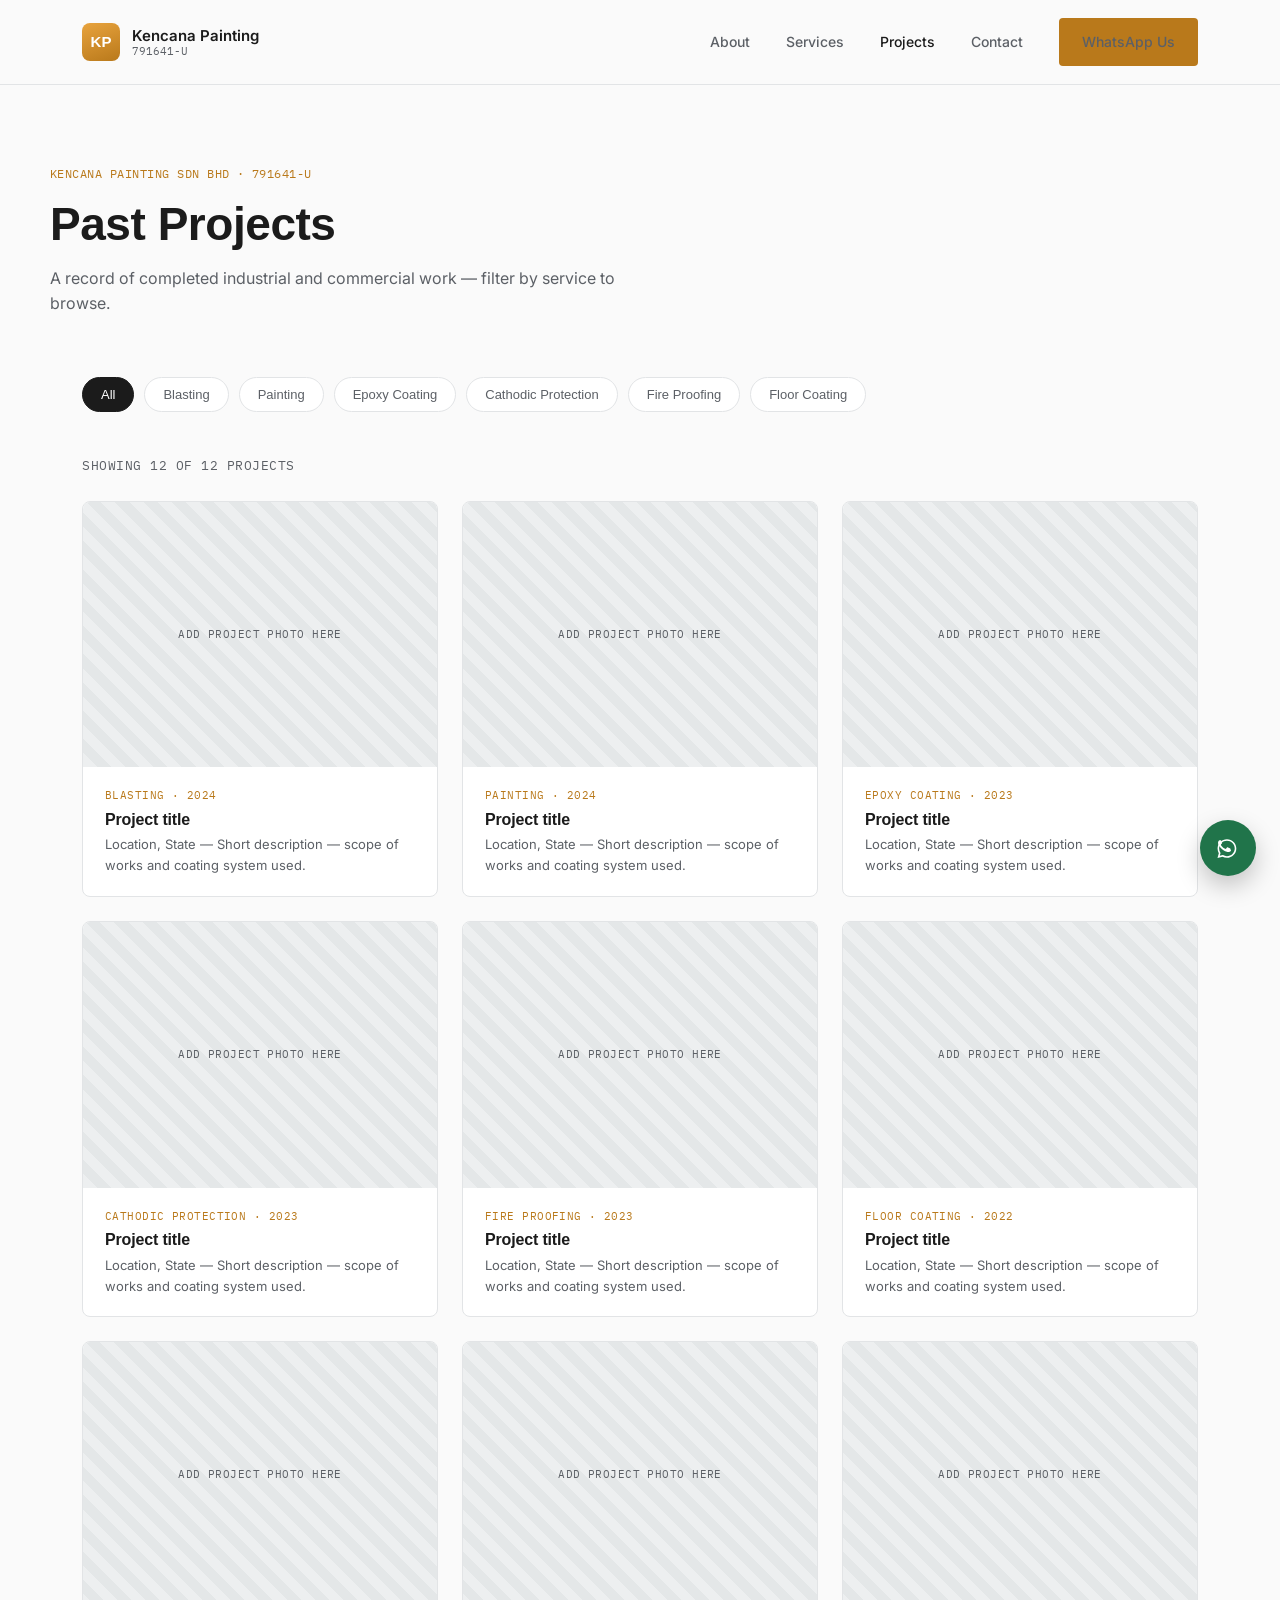
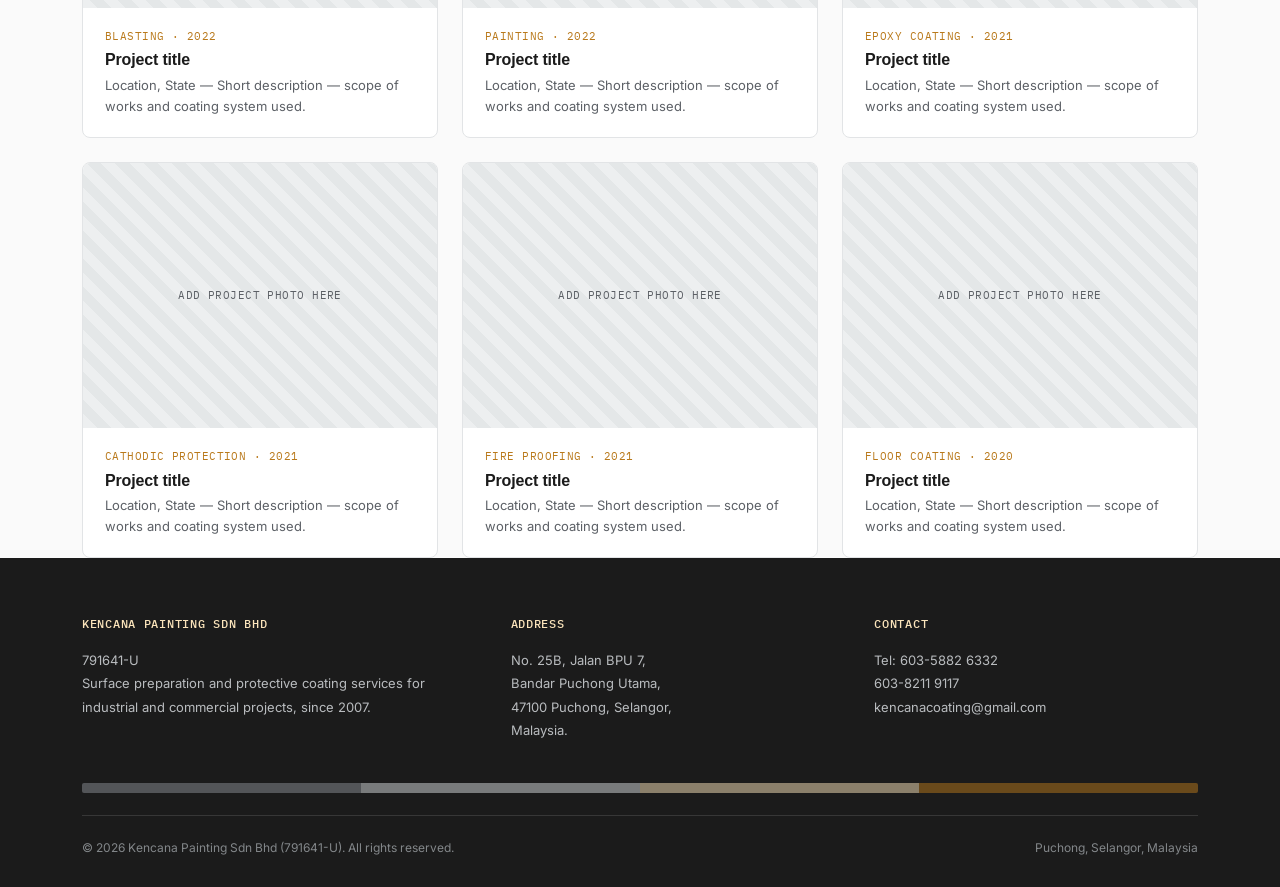
==== projects.html @ e9eb2f40 "Add files via upload" ====
<!DOCTYPE html>
<html lang="en">
<head>
<meta charset="UTF-8">
<meta name="viewport" content="width=device-width, initial-scale=1.0">
<title>Past Projects | Kencana Painting Sdn Bhd</title>
<meta name="description" content="Browse Kencana Painting's completed industrial and commercial projects — blasting, painting, epoxy coating, cathodic protection, fireproofing and floor coating.">
<link rel="preconnect" href="https://fonts.googleapis.com">
<link rel="preconnect" href="https://fonts.gstatic.com" crossorigin>
<link href="https://fonts.googleapis.com/css2?family=Archivo+Expanded:wght@600;700&family=Inter:wght@400;500;600&family=IBM+Plex+Mono:wght@500&display=swap" rel="stylesheet">
<link rel="stylesheet" href="styles.css">
</head>
<body>

<header>
  <div class="nav">
    <a href="index.html" class="brand">
      <div class="brand-mark">KP</div>
      <div class="brand-text">
        <strong>Kencana Painting</strong>
        <small>791641-U</small>
      </div>
    </a>
    <nav class="links" id="navLinks">
      <a href="index.html#about">About</a>
      <a href="index.html#services">Services</a>
      <a href="projects.html" class="active">Projects</a>
      <a href="index.html#contact">Contact</a>
      <a class="btn btn-amber" href="https://wa.me/60123867138" target="_blank" rel="noopener">WhatsApp Us</a>
    </nav>
    <button class="nav-toggle" id="navToggle" aria-label="Toggle menu" aria-expanded="false">
      <span></span><span></span><span></span>
    </button>
  </div>
</header>

<main>

  <!-- ---------- PAGE HERO ---------- -->
  <section class="page-hero container">
    <div class="reg mono">Kencana Painting Sdn Bhd &middot; 791641-U</div>
    <h1>Past Projects</h1>
    <p>A record of completed industrial and commercial work — filter by service to browse.</p>
  </section>

  <!-- ---------- FILTER + GRID ---------- -->
  <section class="container" style="padding-top:0;">
    <div class="filter-bar" id="filterBar">
      <!-- Filled automatically by script.js -->
    </div>
    <div class="project-count mono" id="projectCount"></div>

    <div class="project-grid" id="projectGrid">
      <!-- Filled automatically from projects-data.js by script.js -->
    </div>
  </section>

</main>

<footer>
  <div class="container">
    <div class="footer-grid">
      <div>
        <h4>Kencana Painting Sdn Bhd</h4>
        <p>791641-U</p>
        <p>Surface preparation and protective coating services for industrial and commercial projects, since 2007.</p>
      </div>
      <div>
        <h4>Address</h4>
        <p>No. 25B, Jalan BPU 7,<br>Bandar Puchong Utama,<br>47100 Puchong, Selangor,<br>Malaysia.</p>
      </div>
      <div>
        <h4>Contact</h4>
        <p>Tel: 603-5882 6332<br>603-8211 9117</p>
        <p><a href="mailto:kencanacoating@gmail.com">kencanacoating@gmail.com</a></p>
      </div>
    </div>
    <div class="layer-bar" style="margin-bottom:22px; opacity:0.5;">
      <span class="l1"></span><span class="l2"></span><span class="l3"></span><span class="l4"></span>
    </div>
    <div class="footer-bottom">
      <span>&copy; <span id="year"></span> Kencana Painting Sdn Bhd (791641-U). All rights reserved.</span>
      <span>Puchong, Selangor, Malaysia</span>
    </div>
  </div>
</footer>

<a class="wa-float" href="https://wa.me/60123867138" target="_blank" rel="noopener" aria-label="Chat on WhatsApp">
  <svg viewBox="0 0 32 32" xmlns="http://www.w3.org/2000/svg">
    <path fill="white" d="M22.7 9.3C20.6 7.1 17.8 5.9 14.8 5.9C8.9 5.9 4.1 10.7 4.1 16.6C4.1 18.5 4.6 20.3 5.5 21.9L4 27.4L9.7 25.9C11.2 26.7 12.9 27.2 14.8 27.2C20.7 27.2 25.5 22.4 25.5 16.5C25.5 13.6 24.3 10.9 22.7 9.3ZM14.8 25.3C13.2 25.3 11.6 24.9 10.2 24.1L9.9 23.9L6.6 24.8L7.5 21.6L7.3 21.3C6.4 19.8 5.9 18.2 5.9 16.5C5.9 11.6 9.9 7.6 14.8 7.6C17.2 7.6 19.4 8.5 21.1 10.2C22.8 11.9 23.7 14.1 23.7 16.5C23.7 21.4 19.7 25.3 14.8 25.3Z"/>
    <path fill="white" d="M19.5 18.9C19.2 19.7 18 20.4 17.2 20.5C16.5 20.6 15.7 20.7 14.7 20.4C14.1 20.2 13.2 19.9 12.2 19.4C8.6 17.7 6.2 14.1 6 13.8C5.8 13.6 4.6 12 4.6 10.3C4.6 8.6 5.5 7.8 5.8 7.5C6.1 7.2 6.5 7.1 6.8 7.1C7 7.1 7.1 7.1 7.3 7.1C7.6 7.1 7.8 7.1 8 7.5C8.3 8.1 9 9.8 9.1 10C9.2 10.2 9.2 10.4 9.1 10.6C9 10.8 8.9 11 8.7 11.2C8.5 11.4 8.4 11.6 8.2 11.8C8 12 7.8 12.2 8 12.6C8.2 13 8.9 14.2 10 15.1C11.4 16.3 12.5 16.7 12.9 16.9C13.3 17.1 13.5 17.1 13.7 16.8C13.9 16.6 14.6 15.8 14.8 15.4C15 15.1 15.3 15.1 15.6 15.2C15.9 15.3 17.6 16.1 18 16.3C18.3 16.4 18.6 16.5 18.7 16.7C18.8 16.9 18.8 17.7 19.5 18.9Z"/>
  </svg>
</a>

<script src="projects-data.js"></script>
<script src="script.js"></script>
</body>
</html>
---- styles.css ----
/* ===================================================================
   Kencana Painting — Shared Stylesheet
   Palette: Amber (coating) over Steel/Grey (metal) on White
   =================================================================== */

:root{
  --white:#FFFFFF;
  --bg:#FAFAFA;
  --ink:#1B1B1B;
  --ink-soft:#5C6066;

  --amber:#E8A33D;
  --amber-deep:#B9791B;
  --amber-pale:#FBE4BB;

  --steel:#8B9096;
  --steel-light:#D7DADD;
  --steel-pale:#EDEFF0;

  --line:#E2E4E6;
  --shadow: 0 8px 30px rgba(20,20,20,0.07);
}

*{box-sizing:border-box; margin:0; padding:0;}
html{scroll-behavior:smooth;}
body{
  font-family:'Inter', sans-serif;
  color:var(--ink);
  background:var(--bg);
  line-height:1.6;
  -webkit-font-smoothing:antialiased;
}
h1,h2,h3{
  font-family:'Archivo Expanded', sans-serif;
  font-weight:700;
  letter-spacing:-0.01em;
  line-height:1.1;
}
.mono{
  font-family:'IBM Plex Mono', monospace;
  letter-spacing:0.04em;
  text-transform:uppercase;
}
a{color:inherit; text-decoration:none;}
img{max-width:100%; display:block;}
.container{max-width:1180px; margin:0 auto; padding:0 32px;}
section{padding:104px 0;}
@media(max-width:720px){ section{padding:72px 0;} .container{padding:0 20px;} }

/* ---------- Coating-over-steel motif (signature element) ---------- */
.layer-bar{display:flex; width:100%; height:10px; border-radius:2px; overflow:hidden;}
.layer-bar span{flex:1;}
.layer-bar .l1{background:var(--steel);}
.layer-bar .l2{background:var(--steel-light);}
.layer-bar .l3{background:var(--amber-pale);}
.layer-bar .l4{background:var(--amber-deep);}

.section-tag{font-size:12px; color:var(--amber-deep); margin-bottom:14px; display:block;}
.section-head{max-width:640px; margin-bottom:56px;}
.section-head h2{font-size:clamp(28px,3.4vw,40px); margin-bottom:16px;}
.section-head p{color:var(--ink-soft); font-size:16px;}
.divider{margin:0 0 56px 0;}

/* ---------- Header ---------- */
header{
  position:fixed; top:0; left:0; right:0; z-index:100;
  background:rgba(250,250,250,0.92);
  backdrop-filter:blur(10px);
  border-bottom:1px solid var(--line);
}
.nav{
  display:flex; align-items:center; justify-content:space-between;
  padding:18px 32px; max-width:1180px; margin:0 auto;
}
.brand{display:flex; align-items:center; gap:12px;}
.brand-mark{
  width:38px; height:38px; border-radius:8px;
  background:linear-gradient(160deg, var(--amber) 0%, var(--amber-deep) 100%);
  display:flex; align-items:center; justify-content:center;
  color:var(--white); font-family:'Archivo Expanded',sans-serif; font-weight:700; font-size:15px;
  flex-shrink:0;
}
.brand-text{line-height:1.2;}
.brand-text strong{display:block; font-size:15px; font-weight:600;}
.brand-text small{display:block; font-size:11px; color:var(--ink-soft); font-family:'IBM Plex Mono',monospace;}
nav.links{display:flex; gap:36px; align-items:center;}
nav.links a{font-size:14px; font-weight:500; color:var(--ink-soft); transition:color .2s;}
nav.links a:hover, nav.links a:focus-visible{color:var(--amber-deep);}
nav.links a.active{color:var(--ink);}
.btn{
  display:inline-flex; align-items:center; gap:8px;
  padding:12px 22px; border-radius:4px; font-size:14px; font-weight:600;
  transition:transform .15s ease, background .2s ease, color .2s ease;
  border:1px solid transparent;
}
.btn-amber{background:var(--amber-deep); color:var(--white);}
.btn-amber:hover{background:var(--ink);}
.btn-outline{border-color:var(--ink); color:var(--ink);}
.btn-outline:hover{background:var(--ink); color:var(--white);}
.btn:focus-visible{outline:2px solid var(--amber-deep); outline-offset:2px;}

.nav-toggle{display:none; flex-direction:column; gap:5px; background:none; border:0; cursor:pointer; padding:8px;}
.nav-toggle span{width:22px; height:2px; background:var(--ink);}
@media(max-width:860px){
  nav.links{
    position:fixed; inset:64px 0 0 0; background:var(--bg);
    flex-direction:column; justify-content:flex-start; padding:40px 32px;
    transform:translateY(-110%); transition:transform .3s ease; gap:24px;
  }
  nav.links.open{transform:translateY(0);}
  nav.links .btn{align-self:flex-start;}
  .nav-toggle{display:flex;}
}

/* ---------- Hero ---------- */
.hero{
  padding:168px 0 100px;
  display:grid; grid-template-columns:1.1fr 0.9fr; gap:64px; align-items:center;
}
@media(max-width:900px){ .hero{grid-template-columns:1fr; padding:140px 0 60px;} }
.hero .reg{font-size:12px; color:var(--amber-deep); margin-bottom:18px;}
.hero h1{font-size:clamp(34px,5vw,58px); margin-bottom:22px;}
.hero h1 em{font-style:normal; color:var(--amber-deep);}
.hero p.lead{font-size:17px; color:var(--ink-soft); max-width:520px; margin-bottom:34px;}
.hero .cta-row{display:flex; gap:16px; flex-wrap:wrap;}

.hero-graphic{
  background:var(--white); border:1px solid var(--line); border-radius:10px;
  padding:32px; box-shadow:var(--shadow);
}
.hero-graphic .cutaway{
  display:flex; flex-direction:column-reverse; height:220px; border-radius:6px; overflow:hidden; margin-bottom:18px;
}
.cutaway .band{position:relative; display:flex; align-items:center; padding:0 16px;}
.cutaway .band span{
  font-family:'IBM Plex Mono',monospace; font-size:10px; color:rgba(27,27,27,0.55);
  text-transform:uppercase; letter-spacing:0.06em;
}
.cutaway .substrate{height:34%; background:var(--steel);}
.cutaway .primer{height:20%; background:var(--steel-light);}
.cutaway .inter{height:20%; background:var(--amber-pale);}
.cutaway .top{height:26%; background:var(--amber-deep);}
.cutaway .top span{color:rgba(255,255,255,0.9);}
.hero-graphic .caption{font-size:13px; color:var(--ink-soft);}

/* ---------- Intro / about ---------- */
.about-grid{display:grid; grid-template-columns:1.1fr 0.9fr; gap:64px; align-items:start;}
@media(max-width:860px){ .about-grid{grid-template-columns:1fr;} }
.about-grid p{color:var(--ink-soft); font-size:16px; margin-bottom:18px;}
.stat-row{display:grid; grid-template-columns:1fr 1fr; gap:24px;}
.stat{border-top:2px solid var(--amber-deep); padding-top:14px;}
.stat strong{display:block; font-family:'Archivo Expanded',sans-serif; font-size:36px;}
.stat span{font-size:13px; color:var(--ink-soft);}

/* ---------- Services ---------- */
.service-grid{display:grid; grid-template-columns:repeat(3,1fr); gap:1px; background:var(--line); border:1px solid var(--line);}
@media(max-width:860px){ .service-grid{grid-template-columns:repeat(2,1fr);} }
@media(max-width:560px){ .service-grid{grid-template-columns:1fr;} }
.service-card{background:var(--white); padding:36px 30px; transition:background .2s ease;}
.service-card:hover{background:#FFFBF3;}
.service-card .icon{width:44px; height:44px; margin-bottom:22px; color:var(--amber-deep);}
.service-card h3{font-size:18px; margin-bottom:10px; font-family:'Archivo Expanded',sans-serif;}
.service-card p{font-size:14px; color:var(--ink-soft);}
.service-card .under{
  height:2px; width:28px; background:var(--amber-deep); margin-top:20px;
  transition:width .25s ease;
}
.service-card:hover .under{width:56px;}

/* ---------- Projects (preview + full grid) ---------- */
.project-grid{display:grid; grid-template-columns:repeat(3,1fr); gap:24px;}
@media(max-width:900px){ .project-grid{grid-template-columns:repeat(2,1fr);} }
@media(max-width:600px){ .project-grid{grid-template-columns:1fr;} }
.project-card{border:1px solid var(--line); border-radius:8px; overflow:hidden; background:var(--white);}
.project-photo{
  aspect-ratio:4/3; background:
    repeating-linear-gradient(45deg, var(--steel-pale), var(--steel-pale) 10px, #E4E7E8 10px, #E4E7E8 20px);
  display:flex; align-items:center; justify-content:center; text-align:center; padding:20px;
}
.project-photo span{
  font-size:11px; color:var(--ink-soft); font-family:'IBM Plex Mono',monospace;
  text-transform:uppercase; letter-spacing:0.04em; max-width:180px;
}
.project-info{padding:20px 22px;}
.project-info .tag{font-size:11px; color:var(--amber-deep); display:block; margin-bottom:6px;}
.project-info h3{font-size:16px; margin-bottom:6px; font-family:'Archivo Expanded',sans-serif;}
.project-info p{font-size:13px; color:var(--ink-soft);}

/* Filter bar (projects.html) */
.filter-bar{display:flex; gap:10px; flex-wrap:wrap; margin-bottom:44px;}
.filter-btn{
  padding:9px 18px; border-radius:20px; border:1px solid var(--line);
  background:var(--white); font-size:13px; font-weight:500; color:var(--ink-soft);
  cursor:pointer; transition:all .2s ease;
}
.filter-btn:hover{border-color:var(--amber-deep); color:var(--ink);}
.filter-btn.active{background:var(--ink); color:var(--white); border-color:var(--ink);}
.project-count{font-size:13px; color:var(--ink-soft); margin-bottom:24px;}
.project-card[hidden]{display:none;}

/* ---------- Contact ---------- */
.contact-grid{display:grid; grid-template-columns:1fr 1fr; gap:56px; align-items:start;}
@media(max-width:860px){ .contact-grid{grid-template-columns:1fr;} }
.contact-card{background:var(--white); border:1px solid var(--line); border-radius:10px; padding:36px; box-shadow:var(--shadow);}
.contact-row{display:flex; gap:14px; margin-bottom:22px; align-items:flex-start;}
.contact-row .ic{width:20px; height:20px; color:var(--amber-deep); flex-shrink:0; margin-top:2px;}
.contact-row strong{display:block; font-size:14px; margin-bottom:2px;}
.contact-row span, .contact-row a{font-size:14px; color:var(--ink-soft);}
.map-wrap{border:1px solid var(--line); border-radius:10px; overflow:hidden; box-shadow:var(--shadow);}
.map-wrap iframe{width:100%; height:100%; min-height:340px; border:0; display:block;}

/* ---------- Page header (for projects.html) ---------- */
.page-hero{padding:164px 0 60px;}
.page-hero .reg{font-size:12px; color:var(--amber-deep); margin-bottom:16px;}
.page-hero h1{font-size:clamp(30px,4.2vw,46px); margin-bottom:16px;}
.page-hero p{color:var(--ink-soft); font-size:16px; max-width:600px;}

/* ---------- Footer ---------- */
footer{background:var(--ink); color:#EDEDED; padding:56px 0 30px;}
.footer-grid{display:grid; grid-template-columns:1.2fr 1fr 1fr; gap:40px; margin-bottom:40px;}
@media(max-width:720px){ .footer-grid{grid-template-columns:1fr; gap:28px;} }
footer h4{font-size:12px; text-transform:uppercase; letter-spacing:0.06em; color:var(--amber-pale); margin-bottom:16px; font-family:'IBM Plex Mono',monospace; font-weight:500;}
footer p, footer a{font-size:13px; color:#B9BCBF; line-height:1.8;}
footer a:hover{color:var(--amber-pale);}
.footer-bottom{border-top:1px solid rgba(255,255,255,0.12); padding-top:22px; font-size:12px; color:#83878A; display:flex; justify-content:space-between; flex-wrap:wrap; gap:10px;}

/* ---------- WhatsApp floating button ---------- */
.wa-float{
  position:fixed; bottom:24px; right:24px; z-index:90;
  width:56px; height:56px; border-radius:50%;
  background:#20744A; display:flex; align-items:center; justify-content:center;
  box-shadow:0 10px 24px rgba(0,0,0,0.22);
  transition:transform .2s ease;
}
.wa-float:hover{transform:scale(1.06);}
.wa-float svg{width:28px; height:28px;}

.reveal{opacity:0; transform:translateY(16px); transition:opacity .6s ease, transform .6s ease;}
.reveal.in{opacity:1; transform:translateY(0);}
@media (prefers-reduced-motion: reduce){
  .reveal{opacity:1; transform:none; transition:none;}
  html{scroll-behavior:auto;}
}
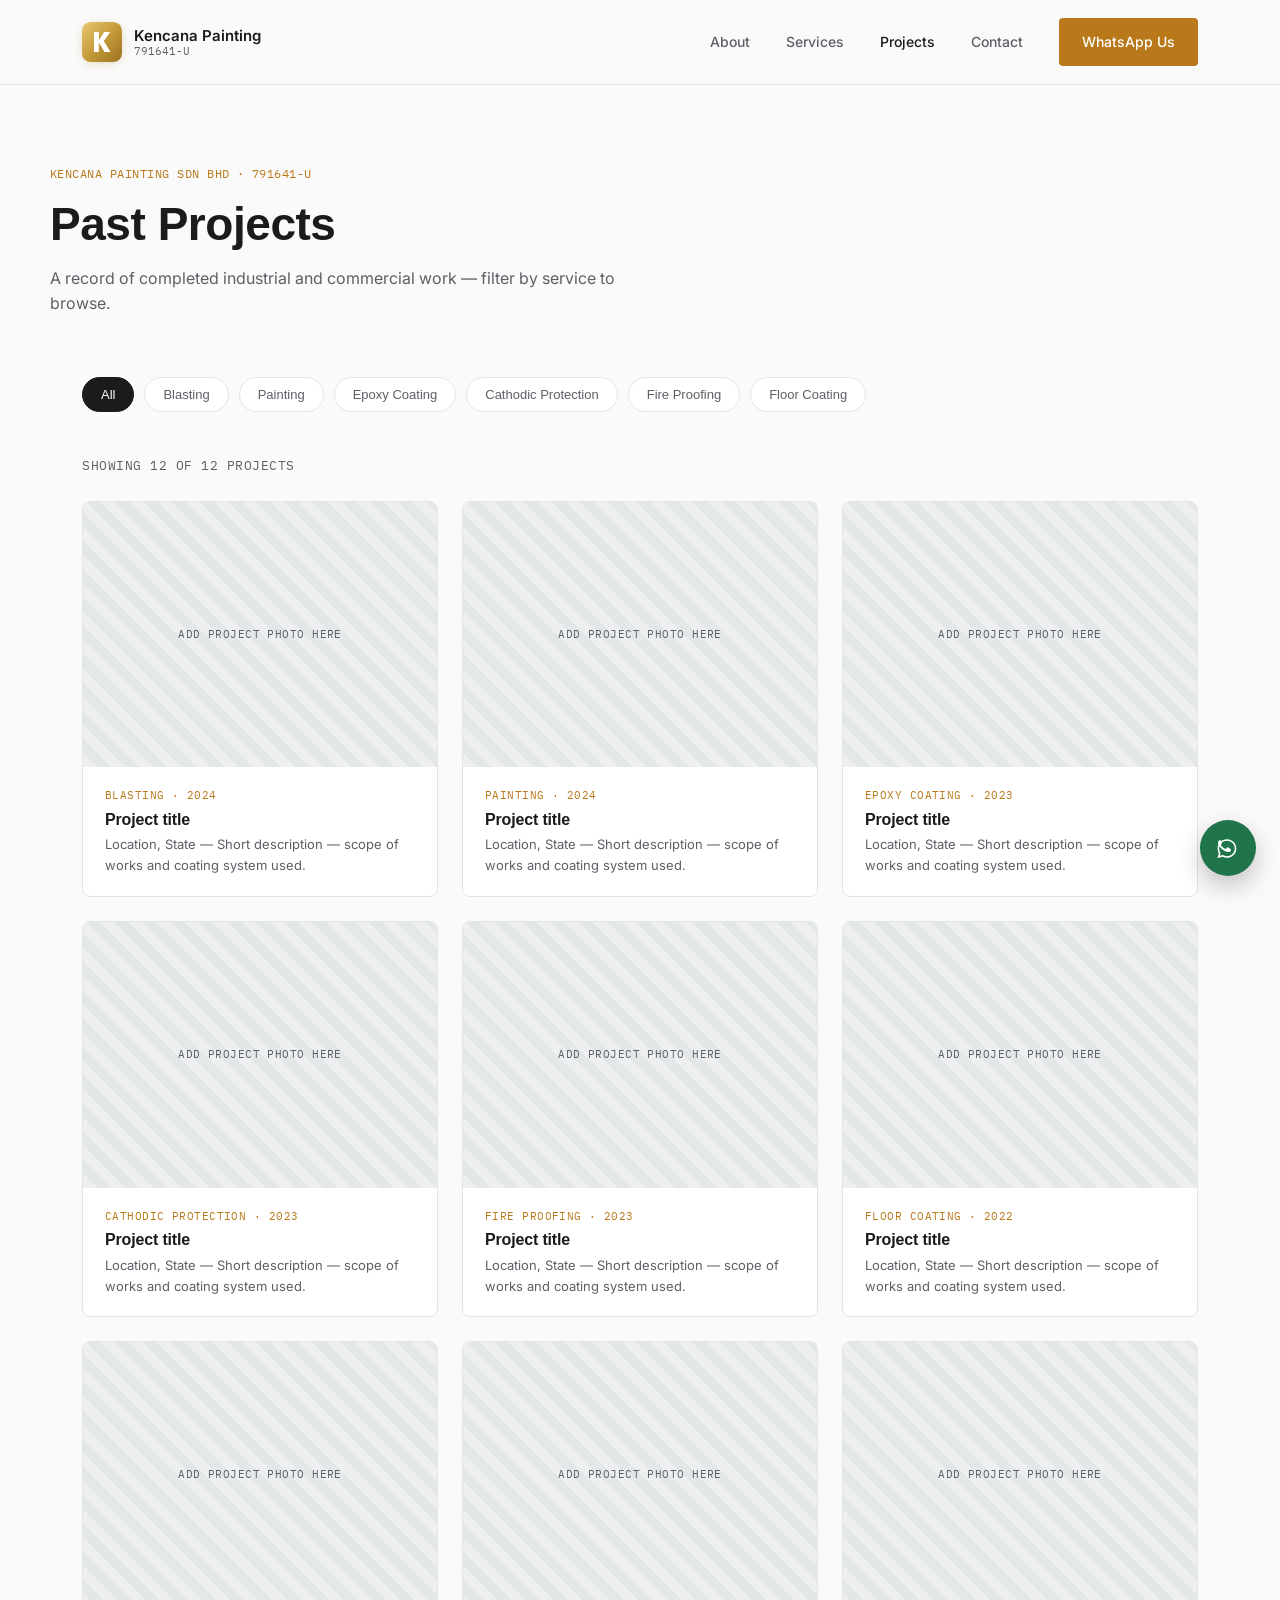
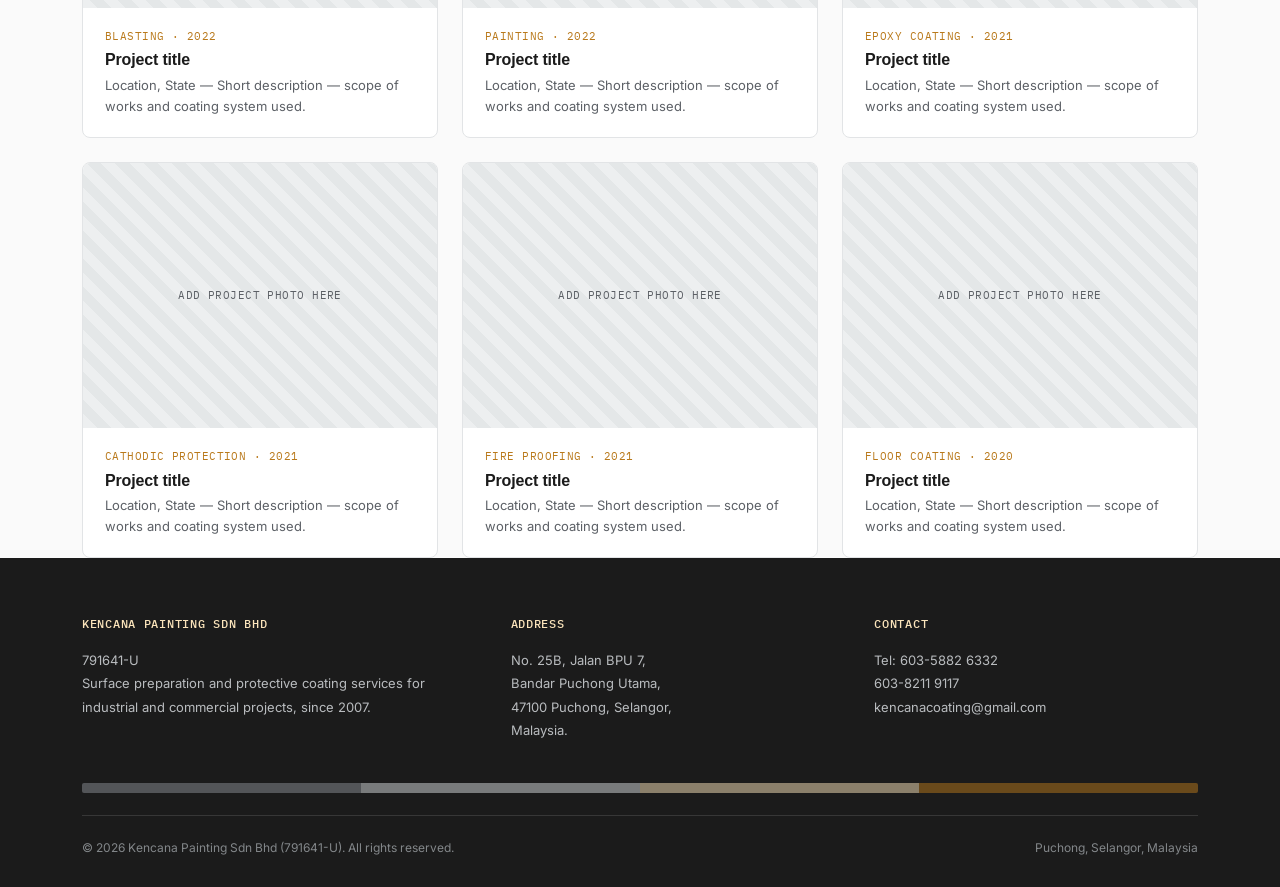
==== commit a2d1519f: "Add files via upload" ====
--- a/projects.html
+++ b/projects.html
@@ -15,7 +15,20 @@
 <header>
   <div class="nav">
     <a href="index.html" class="brand">
-      <div class="brand-mark">KP</div>
+      <div class="brand-mark">
+        <svg viewBox="0 0 100 100" width="100%" height="100%" xmlns="http://www.w3.org/2000/svg">
+          <defs>
+            <linearGradient id="goldNavGrad2" x1="0%" y1="0%" x2="100%" y2="100%">
+              <stop offset="0%" stop-color="#E8C872" />
+              <stop offset="50%" stop-color="#C59B3B" />
+              <stop offset="100%" stop-color="#9A7220" />
+            </linearGradient>
+          </defs>
+          <rect width="100" height="100" rx="22" fill="url(#goldNavGrad2)" />
+          <path d="M30 25H42V45H43.5L55.5 25H70L54 47.5L71 75H56.5L43.5Y" fill="white" />
+          <path d="M30 25h12v20h1.5L55.5 25H70L54 47.5L71 75H56.5L43.5 53H42V75H30V25Z" fill="white" />
+        </svg>
+      </div>
       <div class="brand-text">
         <strong>Kencana Painting</strong>
         <small>791641-U</small>
@@ -95,4 +108,4 @@
 <script src="projects-data.js"></script>
 <script src="script.js"></script>
 </body>
-</html>
+</html>
--- a/styles.css
+++ b/styles.css
@@ -74,11 +74,10 @@
 }
 .brand{display:flex; align-items:center; gap:12px;}
 .brand-mark{
-  width:38px; height:38px; border-radius:8px;
-  background:linear-gradient(160deg, var(--amber) 0%, var(--amber-deep) 100%);
+  width:40px; height:40px; border-radius:10px;
   display:flex; align-items:center; justify-content:center;
-  color:var(--white); font-family:'Archivo Expanded',sans-serif; font-weight:700; font-size:15px;
   flex-shrink:0;
+  box-shadow: 0 2px 8px rgba(181,141,55,0.25);
 }
 .brand-text{line-height:1.2;}
 .brand-text strong{display:block; font-size:15px; font-weight:600;}
@@ -87,6 +86,12 @@
 nav.links a{font-size:14px; font-weight:500; color:var(--ink-soft); transition:color .2s;}
 nav.links a:hover, nav.links a:focus-visible{color:var(--amber-deep);}
 nav.links a.active{color:var(--ink);}
+
+/* Make the header WhatsApp button explicitly white */
+nav.links a.btn-amber {
+  color: var(--white);
+}
+
 .btn{
   display:inline-flex; align-items:center; gap:8px;
   padding:12px 22px; border-radius:4px; font-size:14px; font-weight:600;
@@ -240,4 +245,4 @@
 @media (prefers-reduced-motion: reduce){
   .reveal{opacity:1; transform:none; transition:none;}
   html{scroll-behavior:auto;}
-}
+}
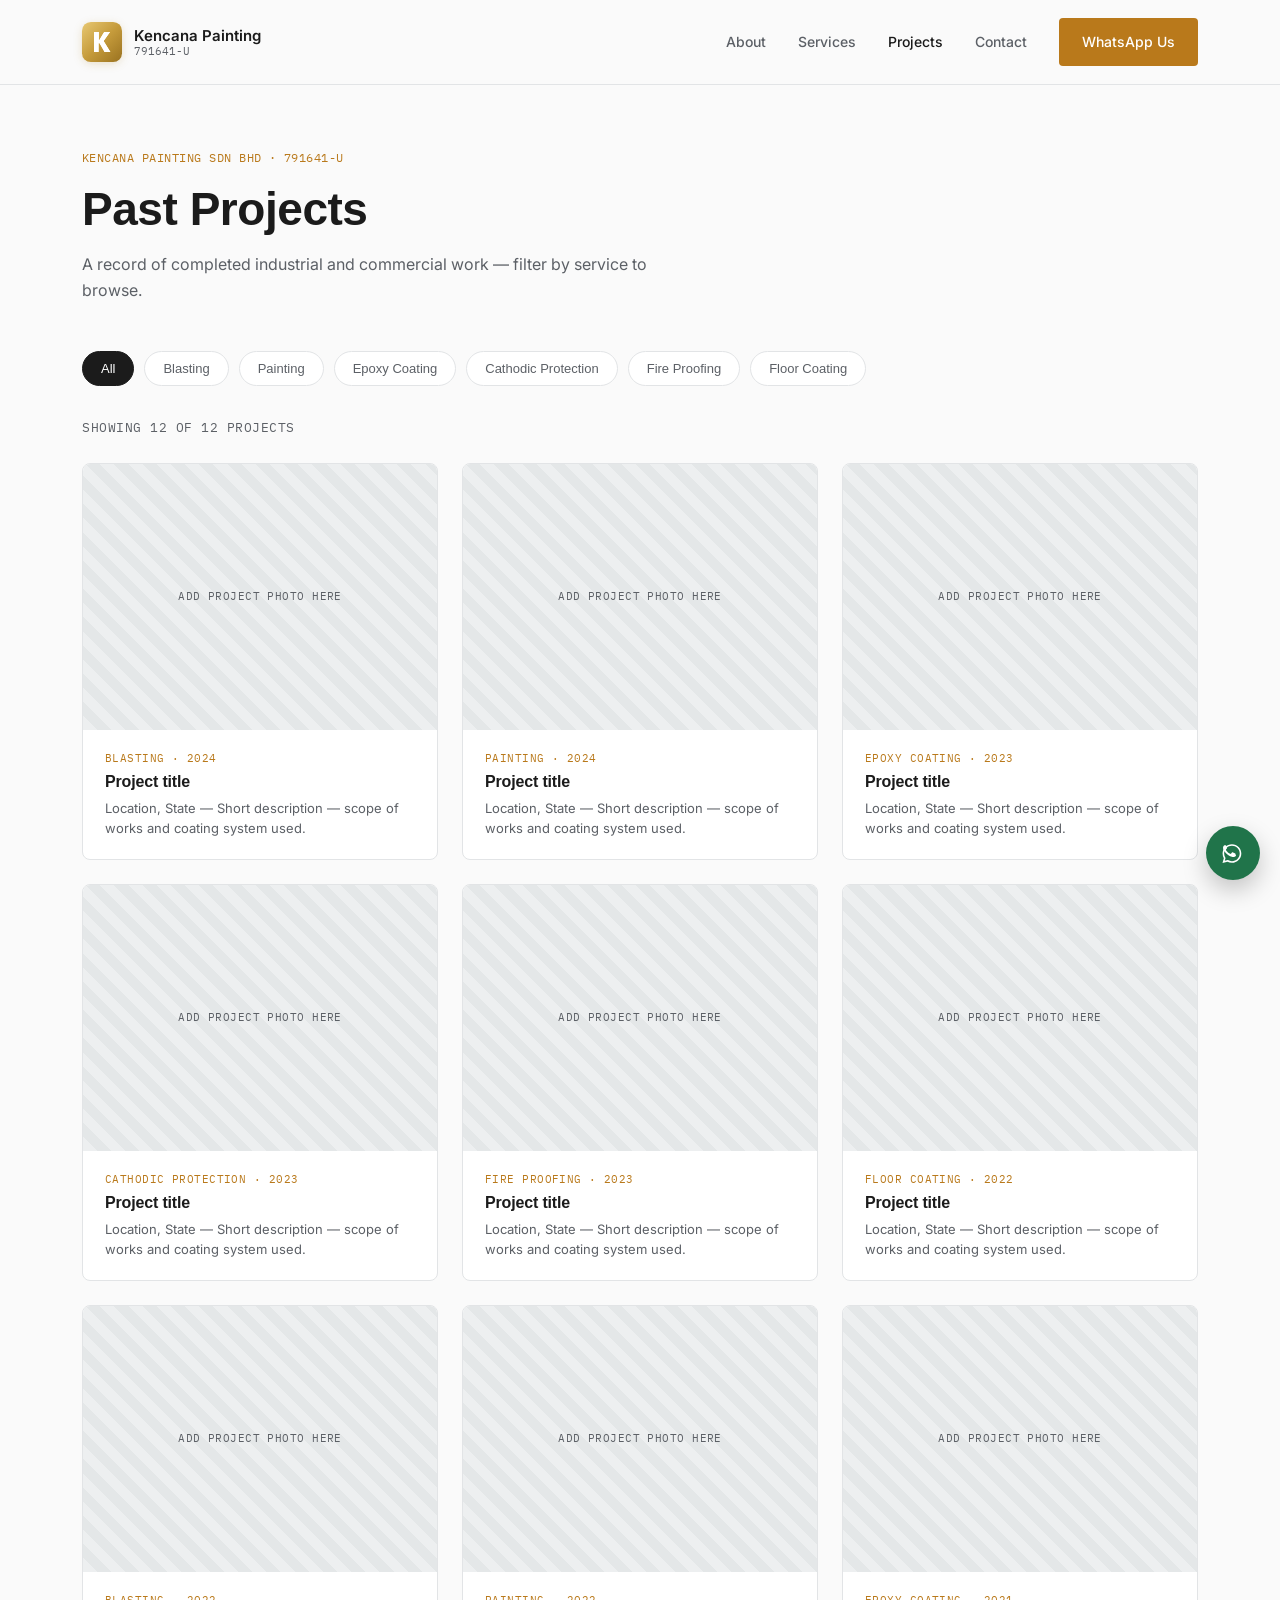
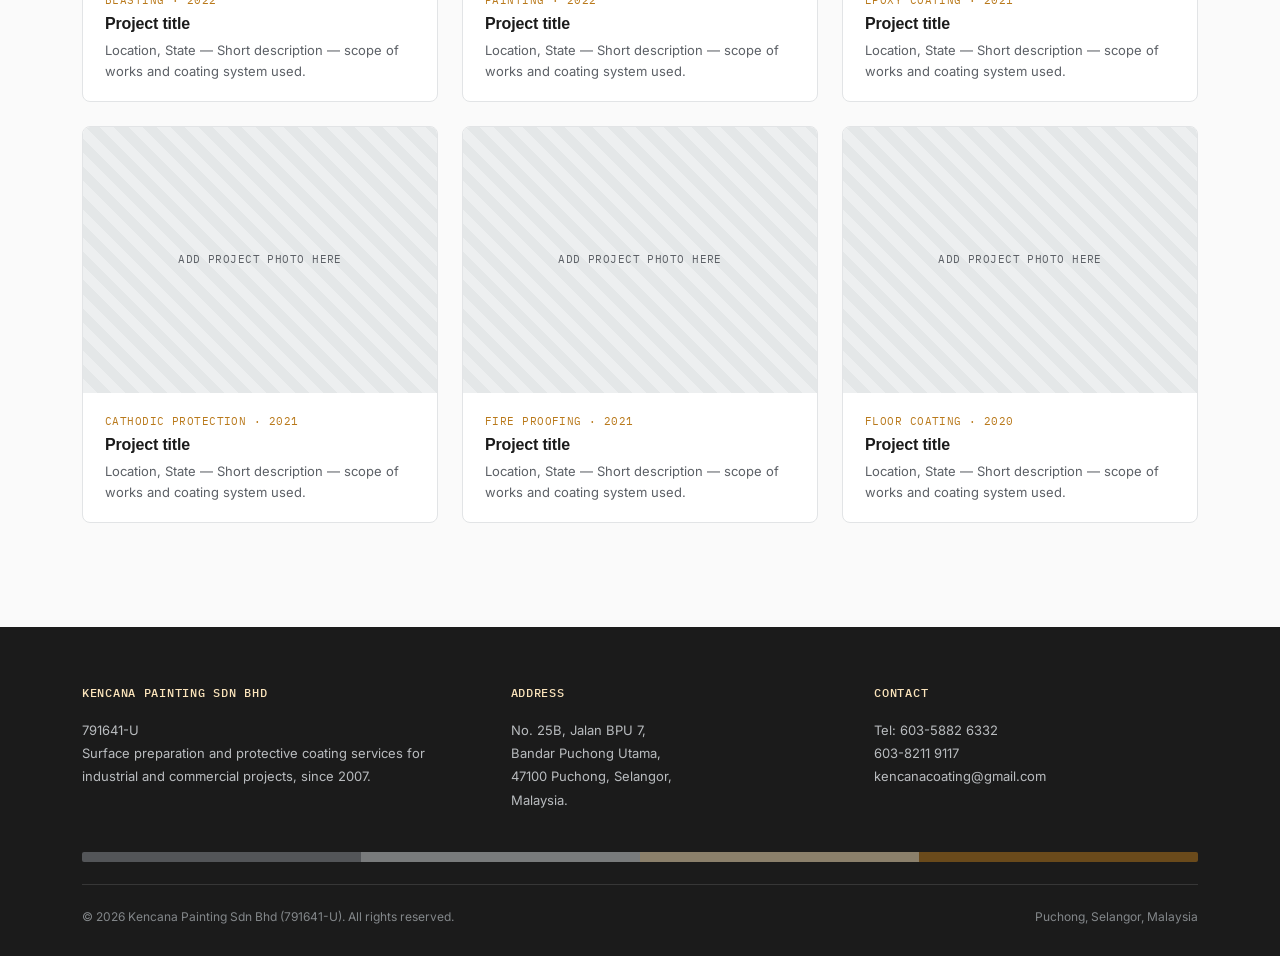
==== commit 9ce35eab: "Add files via upload" ====
--- a/projects.html
+++ b/projects.html
@@ -4,6 +4,8 @@
 <meta charset="UTF-8">
 <meta name="viewport" content="width=device-width, initial-scale=1.0">
 <title>Past Projects | Kencana Painting Sdn Bhd</title>
+<link rel="icon" type="image/svg+xml" href="data:image/svg+xml,%3Csvg xmlns='http://www.w3.org/2000/svg' viewBox='0 0 100 100'%3E%3Cdefs%3E%3ClinearGradient id='g' x1='0%25' y1='0%25' x2='100%25' y2='100%25'%3E%3Cstop offset='0%25' stop-color='%23E8C872'/%3E%3Cstop offset='50%25' stop-color='%23C59B3B'/%3E%3Cstop offset='100%25' stop-color='%239A7220'/%3E%3C/linearGradient%3E%3C/defs%3E%3Crect width='100' height='100' rx='22' fill='url(%23g)'/%3E%3Cpath d='M30 25h12v20h1.5L55.5 25H70L54 47.5L71 75H56.5L43.5 53H42V75H30V25Z' fill='white'/%3E%3C/svg%3E">
+
 <meta name="description" content="Browse Kencana Painting's completed industrial and commercial projects — blasting, painting, epoxy coating, cathodic protection, fireproofing and floor coating.">
 <link rel="preconnect" href="https://fonts.googleapis.com">
 <link rel="preconnect" href="https://fonts.gstatic.com" crossorigin>
--- a/styles.css
+++ b/styles.css
@@ -22,19 +22,22 @@
 }
 
 *{box-sizing:border-box; margin:0; padding:0;}
-html{scroll-behavior:smooth;}
+html{scroll-behavior:smooth; overflow-x:hidden;}
 body{
   font-family:'Inter', sans-serif;
   color:var(--ink);
   background:var(--bg);
   line-height:1.6;
   -webkit-font-smoothing:antialiased;
+  overflow-x:hidden;
+  width:100%;
 }
 h1,h2,h3{
   font-family:'Archivo Expanded', sans-serif;
   font-weight:700;
   letter-spacing:-0.01em;
-  line-height:1.1;
+  line-height:1.15;
+  overflow-wrap:break-word;
 }
 .mono{
   font-family:'IBM Plex Mono', monospace;
@@ -43,9 +46,33 @@
 }
 a{color:inherit; text-decoration:none;}
 img{max-width:100%; display:block;}
-.container{max-width:1180px; margin:0 auto; padding:0 32px;}
-section{padding:104px 0;}
-@media(max-width:720px){ section{padding:72px 0;} .container{padding:0 20px;} }
+
+/* ---------- Layout & Spacing (Protected left/right padding) ---------- */
+.container{
+  max-width:1180px;
+  margin-left:auto;
+  margin-right:auto;
+  padding-left:24px;
+  padding-right:24px;
+}
+@media(min-width:768px){
+  .container{
+    padding-left:32px;
+    padding-right:32px;
+  }
+}
+
+/* Use padding-top and padding-bottom only so left/right container padding is never overwritten */
+section{
+  padding-top:104px;
+  padding-bottom:104px;
+}
+@media(max-width:720px){
+  section{
+    padding-top:64px;
+    padding-bottom:64px;
+  }
+}
 
 /* ---------- Coating-over-steel motif (signature element) ---------- */
 .layer-bar{display:flex; width:100%; height:10px; border-radius:2px; overflow:hidden;}
@@ -57,22 +84,26 @@
 
 .section-tag{font-size:12px; color:var(--amber-deep); margin-bottom:14px; display:block;}
 .section-head{max-width:640px; margin-bottom:56px;}
-.section-head h2{font-size:clamp(28px,3.4vw,40px); margin-bottom:16px;}
+@media(max-width:720px){ .section-head{margin-bottom:36px;} }
+.section-head h2{font-size:clamp(24px,3.4vw,40px); margin-bottom:16px;}
 .section-head p{color:var(--ink-soft); font-size:16px;}
 .divider{margin:0 0 56px 0;}
+@media(max-width:720px){ .divider{margin:0 0 36px 0;} }
 
 /* ---------- Header ---------- */
 header{
   position:fixed; top:0; left:0; right:0; z-index:100;
-  background:rgba(250,250,250,0.92);
-  backdrop-filter:blur(10px);
+  background:rgba(250,250,250,0.96);
   border-bottom:1px solid var(--line);
 }
 .nav{
   display:flex; align-items:center; justify-content:space-between;
-  padding:18px 32px; max-width:1180px; margin:0 auto;
-}
-.brand{display:flex; align-items:center; gap:12px;}
+  padding:16px 24px; max-width:1180px; margin:0 auto;
+}
+@media(min-width:768px){
+  .nav{padding:18px 32px;}
+}
+.brand{display:flex; align-items:center; gap:12px; z-index:102;}
 .brand-mark{
   width:40px; height:40px; border-radius:10px;
   display:flex; align-items:center; justify-content:center;
@@ -82,56 +113,107 @@
 .brand-text{line-height:1.2;}
 .brand-text strong{display:block; font-size:15px; font-weight:600;}
 .brand-text small{display:block; font-size:11px; color:var(--ink-soft); font-family:'IBM Plex Mono',monospace;}
-nav.links{display:flex; gap:36px; align-items:center;}
+
+nav.links{display:flex; gap:32px; align-items:center;}
 nav.links a{font-size:14px; font-weight:500; color:var(--ink-soft); transition:color .2s;}
 nav.links a:hover, nav.links a:focus-visible{color:var(--amber-deep);}
 nav.links a.active{color:var(--ink);}
 
-/* Make the header WhatsApp button explicitly white */
-nav.links a.btn-amber {
-  color: var(--white);
+/* Keep WhatsApp button text white across all pages and states */
+nav.links a.btn-amber,
+nav.links a.btn-amber:hover,
+nav.links a.btn-amber:focus-visible{
+  color:var(--white);
 }
 
 .btn{
-  display:inline-flex; align-items:center; gap:8px;
+  display:inline-flex; align-items:center; justify-content:center; gap:8px;
   padding:12px 22px; border-radius:4px; font-size:14px; font-weight:600;
   transition:transform .15s ease, background .2s ease, color .2s ease;
   border:1px solid transparent;
+  text-align:center;
 }
 .btn-amber{background:var(--amber-deep); color:var(--white);}
-.btn-amber:hover{background:var(--ink);}
+.btn-amber:hover{background:var(--ink); color:var(--white);}
 .btn-outline{border-color:var(--ink); color:var(--ink);}
 .btn-outline:hover{background:var(--ink); color:var(--white);}
 .btn:focus-visible{outline:2px solid var(--amber-deep); outline-offset:2px;}
 
-.nav-toggle{display:none; flex-direction:column; gap:5px; background:none; border:0; cursor:pointer; padding:8px;}
-.nav-toggle span{width:22px; height:2px; background:var(--ink);}
+.nav-toggle{display:none; flex-direction:column; gap:5px; background:none; border:0; cursor:pointer; padding:8px; z-index:102;}
+.nav-toggle span{width:22px; height:2px; background:var(--ink); transition:all .3s ease;}
+
 @media(max-width:860px){
   nav.links{
-    position:fixed; inset:64px 0 0 0; background:var(--bg);
-    flex-direction:column; justify-content:flex-start; padding:40px 32px;
-    transform:translateY(-110%); transition:transform .3s ease; gap:24px;
-  }
-  nav.links.open{transform:translateY(0);}
-  nav.links .btn{align-self:flex-start;}
+    position:fixed;
+    top:0; left:0; right:0;
+    height:100vh;
+    height:100dvh;
+    background:var(--bg);
+    flex-direction:column;
+    justify-content:center;
+    align-items:center;
+    padding:80px 24px 40px;
+    transform:translateX(100%);
+    transition:transform .3s ease-in-out;
+    gap:24px;
+    z-index:101;
+    overflow-y:auto;
+  }
+  nav.links.open{
+    transform:translateX(0);
+  }
+  nav.links a{
+    font-size:18px;
+  }
+  nav.links .btn{
+    width:100%;
+    max-width:280px;
+    margin-top:8px;
+  }
   .nav-toggle{display:flex;}
+
+  .nav-toggle[aria-expanded="true"] span:nth-child(1){
+    transform:translateY(7px) rotate(45deg);
+  }
+  .nav-toggle[aria-expanded="true"] span:nth-child(2){
+    opacity:0;
+  }
+  .nav-toggle[aria-expanded="true"] span:nth-child(3){
+    transform:translateY(-7px) rotate(-45deg);
+  }
 }
 
 /* ---------- Hero ---------- */
 .hero{
-  padding:168px 0 100px;
+  padding-top:168px;
+  padding-bottom:100px;
   display:grid; grid-template-columns:1.1fr 0.9fr; gap:64px; align-items:center;
 }
-@media(max-width:900px){ .hero{grid-template-columns:1fr; padding:140px 0 60px;} }
-.hero .reg{font-size:12px; color:var(--amber-deep); margin-bottom:18px;}
-.hero h1{font-size:clamp(34px,5vw,58px); margin-bottom:22px;}
+@media(max-width:900px){
+  .hero{
+    grid-template-columns:1fr;
+    padding-top:120px;
+    padding-bottom:60px;
+    gap:40px;
+  }
+}
+.hero .reg{font-size:12px; color:var(--amber-deep); margin-bottom:16px;}
+.hero h1{font-size:clamp(28px,5vw,58px); margin-bottom:20px;}
 .hero h1 em{font-style:normal; color:var(--amber-deep);}
-.hero p.lead{font-size:17px; color:var(--ink-soft); max-width:520px; margin-bottom:34px;}
-.hero .cta-row{display:flex; gap:16px; flex-wrap:wrap;}
+.hero p.lead{font-size:16px; color:var(--ink-soft); max-width:520px; margin-bottom:30px;}
+.hero .cta-row{display:flex; gap:14px; flex-wrap:wrap;}
+@media(max-width:480px){
+  .hero .cta-row .btn{
+    flex:1 1 100%;
+  }
+}
 
 .hero-graphic{
   background:var(--white); border:1px solid var(--line); border-radius:10px;
-  padding:32px; box-shadow:var(--shadow);
+  padding:28px; box-shadow:var(--shadow);
+}
+@media(max-width:480px){
+  .hero-graphic{padding:20px;}
 }
 .hero-graphic .cutaway{
   display:flex; flex-direction:column-reverse; height:220px; border-radius:6px; overflow:hidden; margin-bottom:18px;
@@ -148,20 +230,61 @@
 .cutaway .top span{color:rgba(255,255,255,0.9);}
 .hero-graphic .caption{font-size:13px; color:var(--ink-soft);}
 
-/* ---------- Intro / about ---------- */
-.about-grid{display:grid; grid-template-columns:1.1fr 0.9fr; gap:64px; align-items:start;}
-@media(max-width:860px){ .about-grid{grid-template-columns:1fr;} }
+/* ---------- Intro / About ---------- */
+.about-grid{display:grid; grid-template-columns:1.15fr 0.85fr; gap:64px; align-items:start;}
+@media(max-width:860px){ .about-grid{grid-template-columns:1fr; gap:40px;} }
+.about-grid h2{font-size:clamp(24px,3vw,34px); margin-bottom:20px;}
 .about-grid p{color:var(--ink-soft); font-size:16px; margin-bottom:18px;}
-.stat-row{display:grid; grid-template-columns:1fr 1fr; gap:24px;}
+
+.mission-box{
+  margin-top:28px;
+  padding:24px;
+  background:var(--white);
+  border:1px solid var(--line);
+  border-radius:8px;
+}
+.mission-box h3{font-size:16px; margin-bottom:8px; color:var(--amber-deep);}
+.mission-box p{font-size:14px; color:var(--ink-soft); margin-bottom:16px;}
+.mission-box p:last-child{margin-bottom:0;}
+
+.stat-row{display:grid; grid-template-columns:1fr; gap:24px;}
+@media(min-width:560px) and (max-width:860px){
+  .stat-row{grid-template-columns:repeat(3,1fr);}
+}
 .stat{border-top:2px solid var(--amber-deep); padding-top:14px;}
-.stat strong{display:block; font-family:'Archivo Expanded',sans-serif; font-size:36px;}
+.stat strong{display:block; font-family:'Archivo Expanded',sans-serif; font-size:clamp(26px,3vw,34px);}
 .stat span{font-size:13px; color:var(--ink-soft);}
 
-/* ---------- Services ---------- */
-.service-grid{display:grid; grid-template-columns:repeat(3,1fr); gap:1px; background:var(--line); border:1px solid var(--line);}
-@media(max-width:860px){ .service-grid{grid-template-columns:repeat(2,1fr);} }
-@media(max-width:560px){ .service-grid{grid-template-columns:1fr;} }
-.service-card{background:var(--white); padding:36px 30px; transition:background .2s ease;}
+/* ---------- Clients & Services ---------- */
+.clients-section{
+  background:var(--white);
+  border-top:1px solid var(--line);
+  border-bottom:1px solid var(--line);
+}
+.service-grid{
+  display:grid;
+  grid-template-columns:repeat(2,1fr);
+  gap:1px;
+  background:var(--line);
+  border:1px solid var(--line);
+}
+.clients-grid{
+  grid-template-columns:repeat(3,1fr);
+}
+@media(max-width:860px){
+  .service-grid,
+  .clients-grid{
+    grid-template-columns:repeat(2,1fr);
+  }
+}
+@media(max-width:600px){
+  .service-grid,
+  .clients-grid{
+    grid-template-columns:1fr;
+  }
+}
+.service-card{background:var(--white); padding:36px 28px; transition:background .2s ease;}
+@media(max-width:480px){ .service-card{padding:28px 22px;} }
 .service-card:hover{background:#FFFBF3;}
 .service-card .icon{width:44px; height:44px; margin-bottom:22px; color:var(--amber-deep);}
 .service-card h3{font-size:18px; margin-bottom:10px; font-family:'Archivo Expanded',sans-serif;}
@@ -171,8 +294,17 @@
   transition:width .25s ease;
 }
 .service-card:hover .under{width:56px;}
+.client-card h3{color:var(--amber-deep); margin-bottom:12px;}
 
 /* ---------- Projects (preview + full grid) ---------- */
+.project-head-row{
+  display:flex;
+  justify-content:space-between;
+  align-items:flex-end;
+  flex-wrap:wrap;
+  gap:20px;
+  max-width:none;
+}
 .project-grid{display:grid; grid-template-columns:repeat(3,1fr); gap:24px;}
 @media(max-width:900px){ .project-grid{grid-template-columns:repeat(2,1fr);} }
 @media(max-width:600px){ .project-grid{grid-template-columns:1fr;} }
@@ -192,7 +324,7 @@
 .project-info p{font-size:13px; color:var(--ink-soft);}
 
 /* Filter bar (projects.html) */
-.filter-bar{display:flex; gap:10px; flex-wrap:wrap; margin-bottom:44px;}
+.filter-bar{display:flex; gap:10px; flex-wrap:wrap; margin-bottom:32px;}
 .filter-btn{
   padding:9px 18px; border-radius:20px; border:1px solid var(--line);
   background:var(--white); font-size:13px; font-weight:500; color:var(--ink-soft);
@@ -204,24 +336,34 @@
 .project-card[hidden]{display:none;}
 
 /* ---------- Contact ---------- */
-.contact-grid{display:grid; grid-template-columns:1fr 1fr; gap:56px; align-items:start;}
-@media(max-width:860px){ .contact-grid{grid-template-columns:1fr;} }
+.contact-grid{display:grid; grid-template-columns:1fr 1fr; gap:48px; align-items:start;}
+@media(max-width:860px){ .contact-grid{grid-template-columns:1fr; gap:32px;} }
 .contact-card{background:var(--white); border:1px solid var(--line); border-radius:10px; padding:36px; box-shadow:var(--shadow);}
+@media(max-width:480px){ .contact-card{padding:24px 20px;} }
 .contact-row{display:flex; gap:14px; margin-bottom:22px; align-items:flex-start;}
 .contact-row .ic{width:20px; height:20px; color:var(--amber-deep); flex-shrink:0; margin-top:2px;}
 .contact-row strong{display:block; font-size:14px; margin-bottom:2px;}
-.contact-row span, .contact-row a{font-size:14px; color:var(--ink-soft);}
+.contact-row span, .contact-row a{font-size:14px; color:var(--ink-soft); word-break:break-word;}
 .map-wrap{border:1px solid var(--line); border-radius:10px; overflow:hidden; box-shadow:var(--shadow);}
 .map-wrap iframe{width:100%; height:100%; min-height:340px; border:0; display:block;}
 
 /* ---------- Page header (for projects.html) ---------- */
-.page-hero{padding:164px 0 60px;}
+.page-hero{
+  padding-top:148px;
+  padding-bottom:48px;
+}
+@media(max-width:720px){
+  .page-hero{
+    padding-top:116px;
+    padding-bottom:36px;
+  }
+}
 .page-hero .reg{font-size:12px; color:var(--amber-deep); margin-bottom:16px;}
-.page-hero h1{font-size:clamp(30px,4.2vw,46px); margin-bottom:16px;}
+.page-hero h1{font-size:clamp(26px,4.2vw,46px); margin-bottom:16px;}
 .page-hero p{color:var(--ink-soft); font-size:16px; max-width:600px;}
 
 /* ---------- Footer ---------- */
-footer{background:var(--ink); color:#EDEDED; padding:56px 0 30px;}
+footer{background:var(--ink); color:#EDEDED; padding-top:56px; padding-bottom:30px;}
 .footer-grid{display:grid; grid-template-columns:1.2fr 1fr 1fr; gap:40px; margin-bottom:40px;}
 @media(max-width:720px){ .footer-grid{grid-template-columns:1fr; gap:28px;} }
 footer h4{font-size:12px; text-transform:uppercase; letter-spacing:0.06em; color:var(--amber-pale); margin-bottom:16px; font-family:'IBM Plex Mono',monospace; font-weight:500;}
@@ -231,8 +373,8 @@
 
 /* ---------- WhatsApp floating button ---------- */
 .wa-float{
-  position:fixed; bottom:24px; right:24px; z-index:90;
-  width:56px; height:56px; border-radius:50%;
+  position:fixed; bottom:20px; right:20px; z-index:90;
+  width:54px; height:54px; border-radius:50%;
   background:#20744A; display:flex; align-items:center; justify-content:center;
   box-shadow:0 10px 24px rgba(0,0,0,0.22);
   transition:transform .2s ease;
@@ -245,4 +387,4 @@
 @media (prefers-reduced-motion: reduce){
   .reveal{opacity:1; transform:none; transition:none;}
   html{scroll-behavior:auto;}
-}+}
